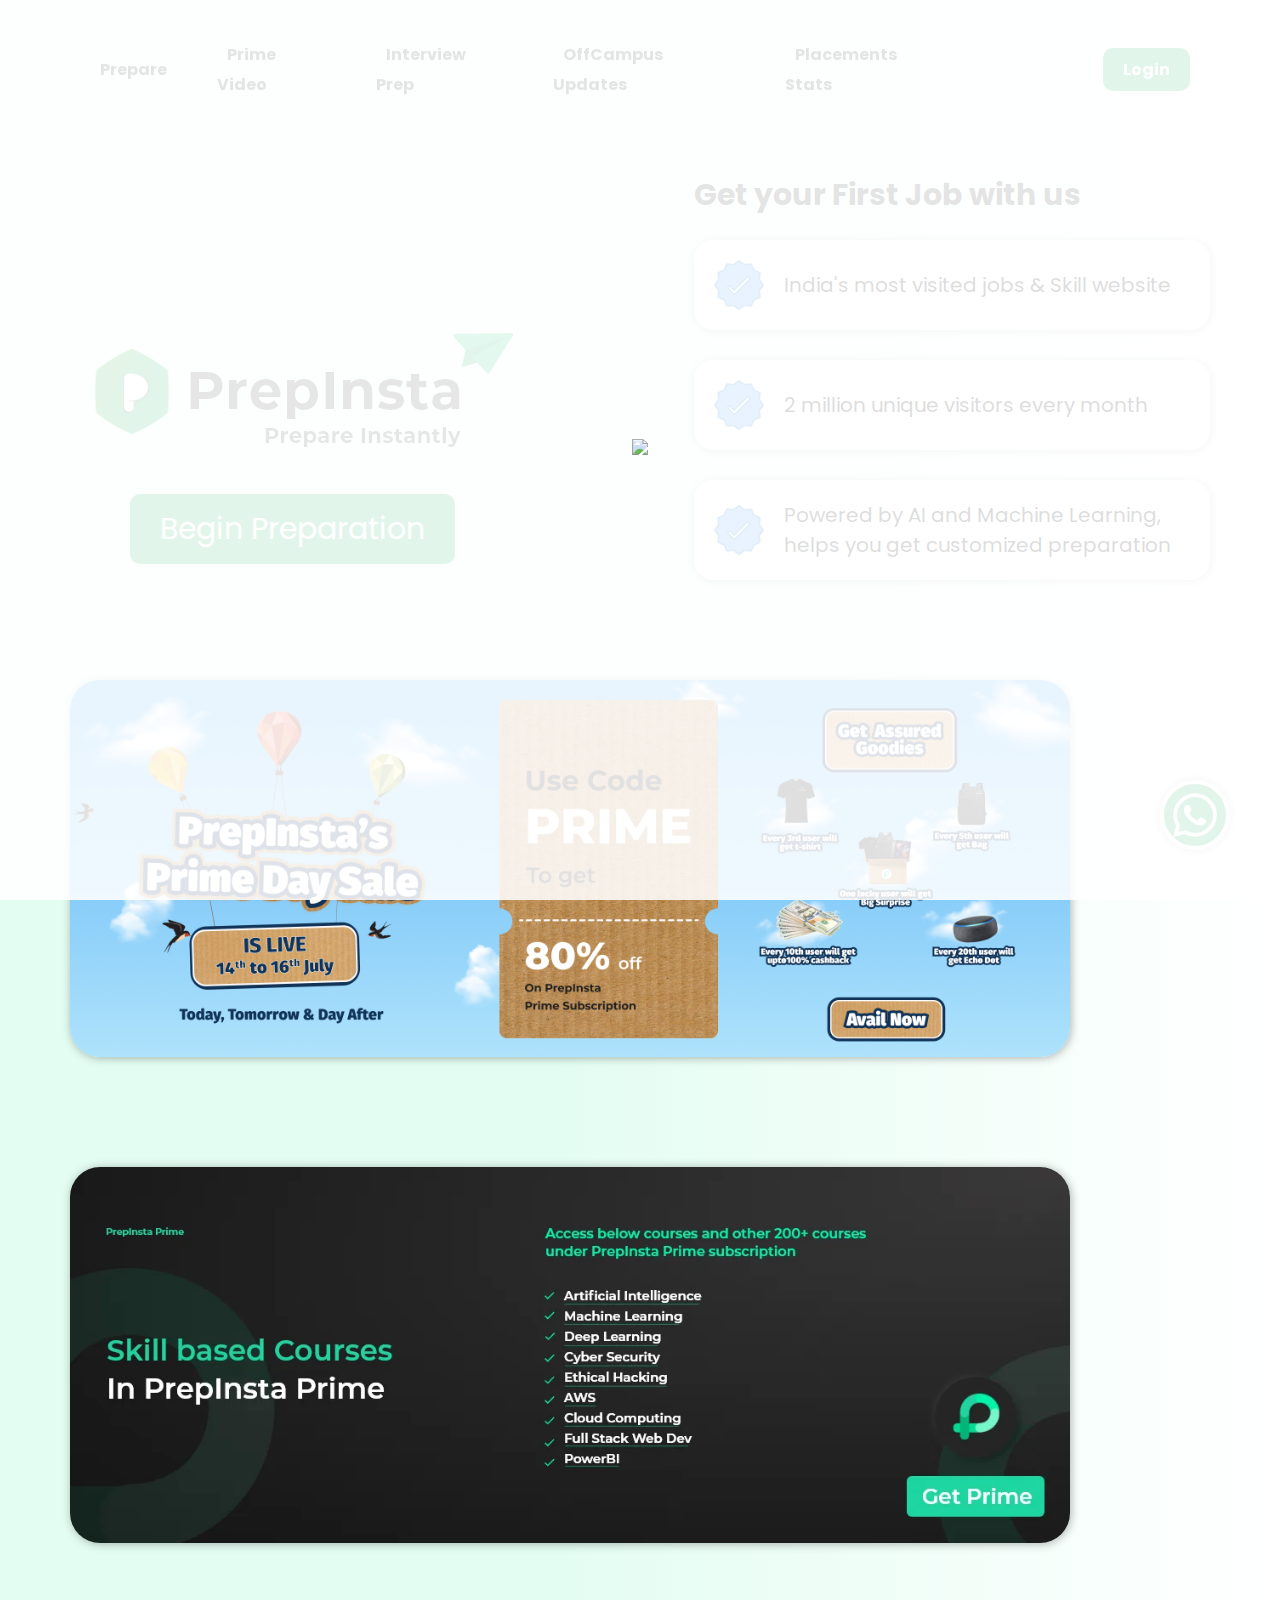
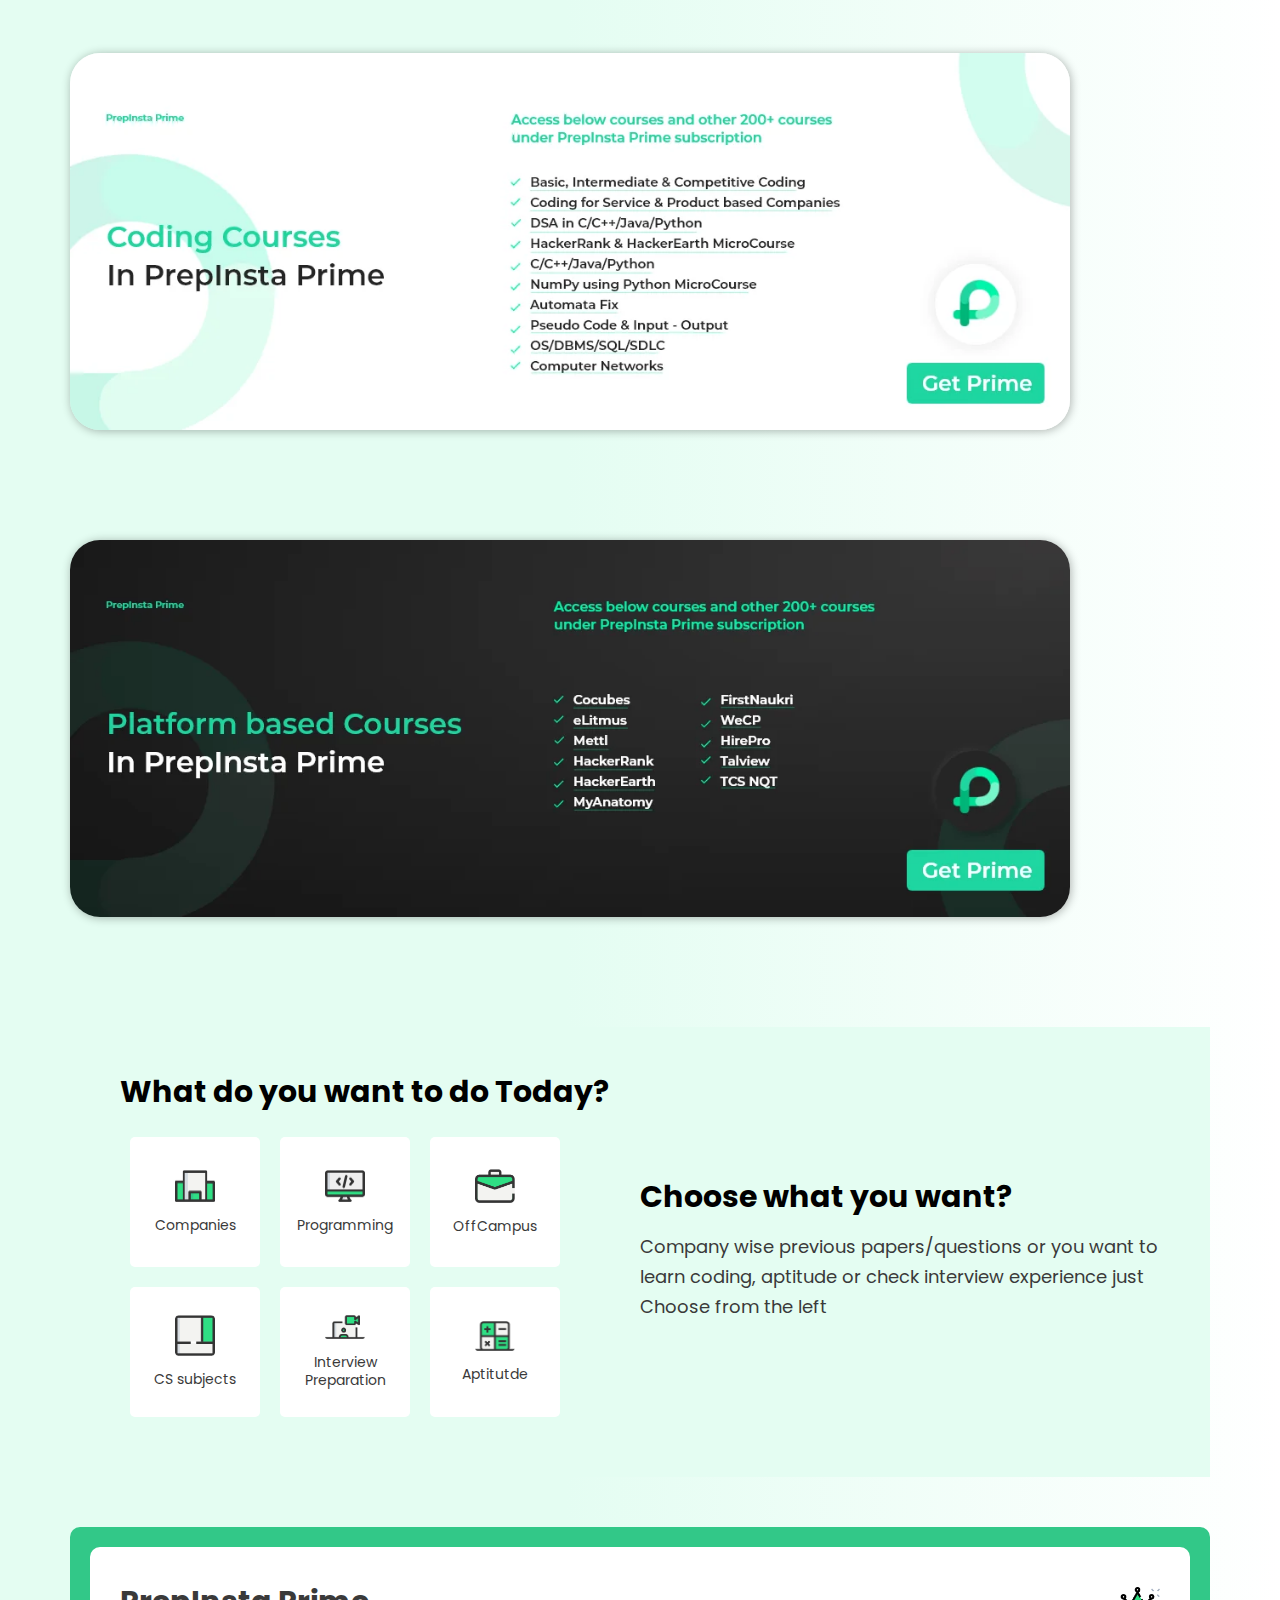
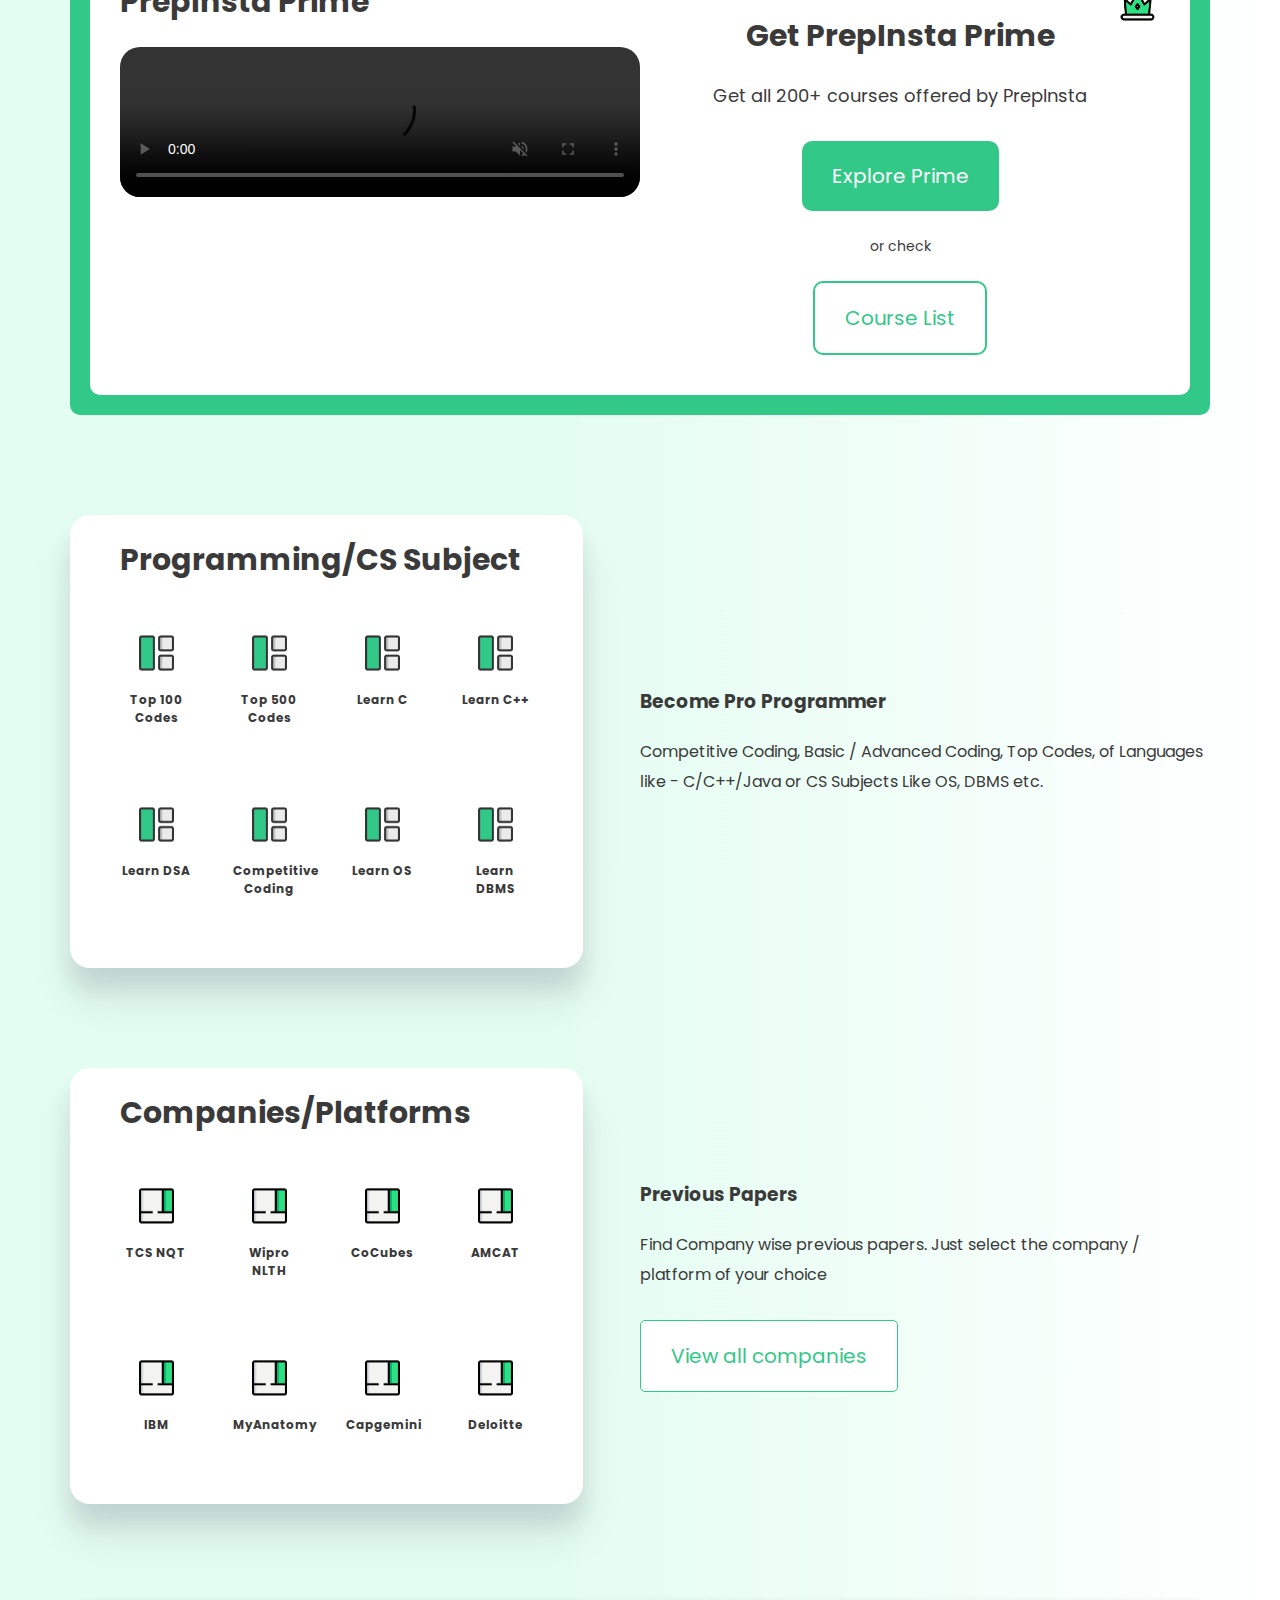
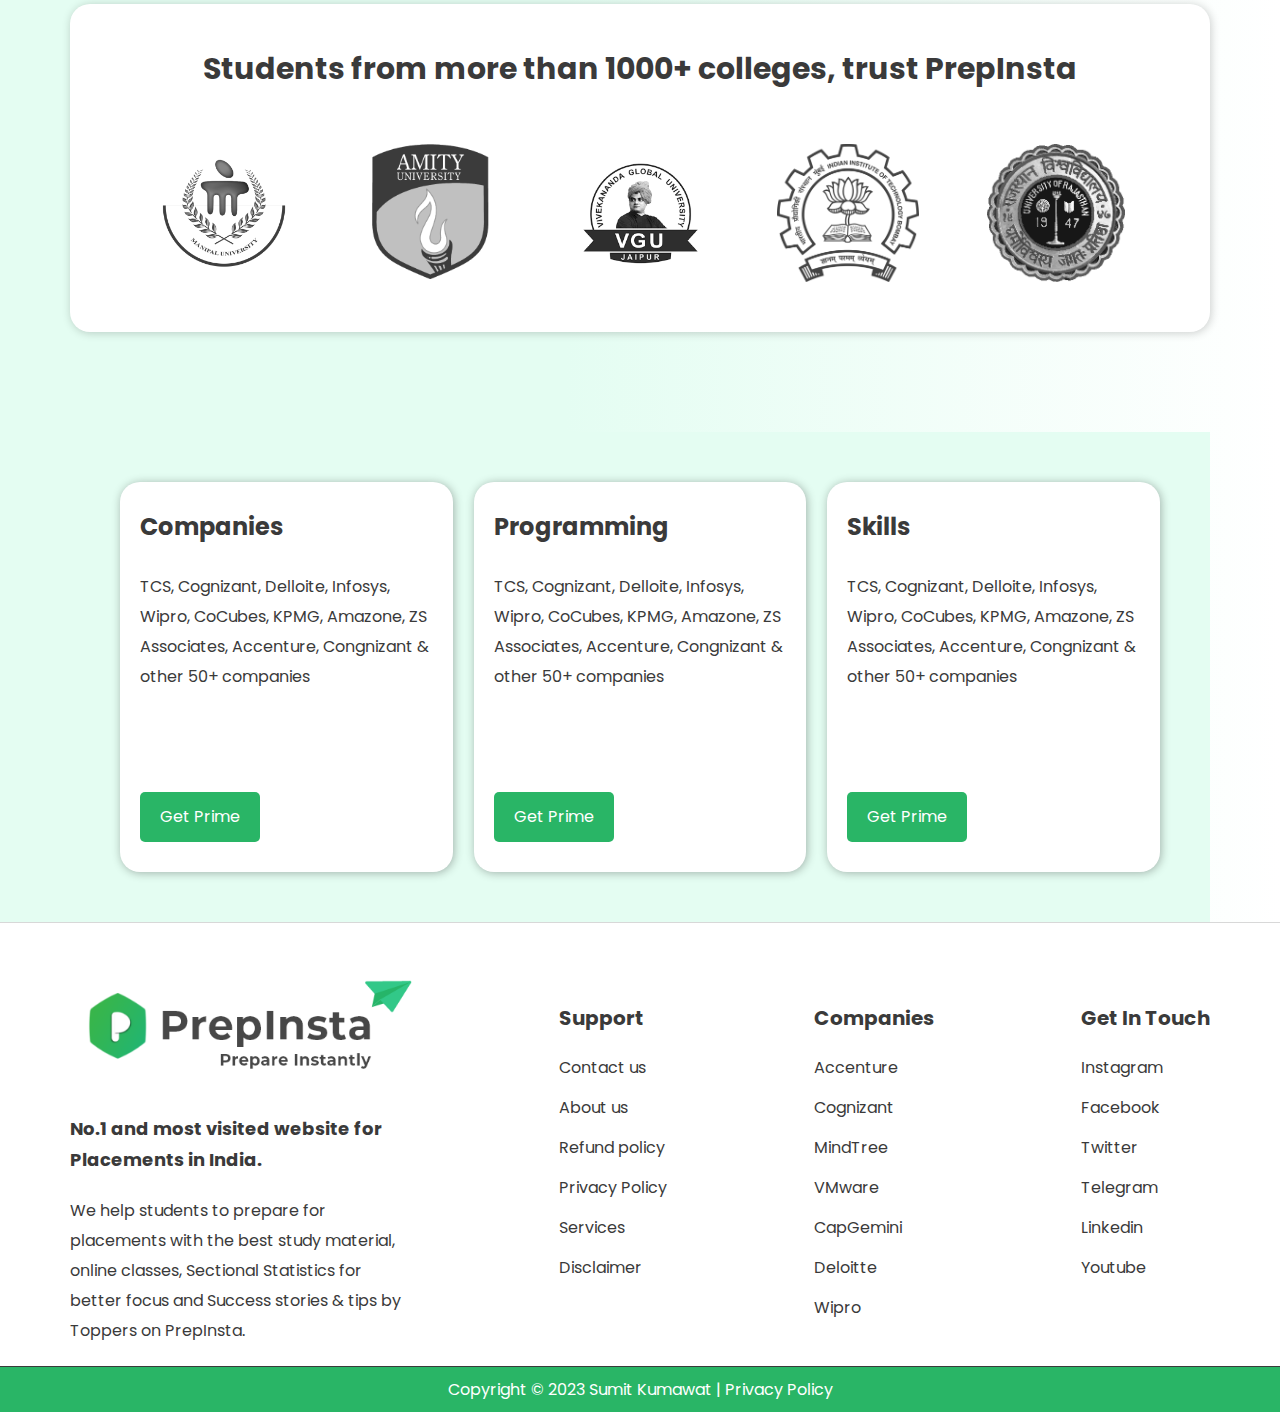
==== index.html @ 87fa97d3 "new" ====
<!DOCTYPE html>
<html>
  <head>
    <meta charset="utf-8" />
    <meta http-equiv="X-UA-Compatible" content="IE=edge" />
    <title>Prepinsta</title>
    <meta name="description" content="" />
    <meta name="viewport" content="width=device-width, initial-scale=1" />
    <link
      rel="stylesheet"
      type="text/css"
      href="https://cdn.jsdelivr.net/npm/slick-carousel@1.8.1/slick/slick.css" />
    <link
      href="https://fonts.googleapis.com/css2?family=Poppins:wght@400;700&display=swap"
      rel="stylesheet" />
    <link
      rel="stylesheet"
      href="https://cdnjs.cloudflare.com/ajax/libs/font-awesome/6.4.0/css/all.min.css" />
    <link rel="icon" type="image/svg" href="images/prepinsta-logo.png" />
    <link rel="stylesheet" href="css/style.css" />
  </head>

  <body class="selection">
    <!-- preloader -->
    <div class="preloader">
      <div class="loading">
        <img src="https://staff.am/img/staff/loading.gif" width="200" />
      </div>
    </div>
    <header>
      <div class="container">
        <nav id="scrolled" class="menu">
          <ul>
            <li>
              <a href="pages/prepare.html">Prepare</a>
            </li>
            <li>
              <a href="pages/prime.html">Prime Video</a>
            </li>
            <li>
              <a href="#">Interview Prep</a>
            </li>
            <li>
              <a href="#">OffCampus Updates</a>
            </li>
            <li>
              <a href="#">Placements Stats</a>
            </li>
            <li>
              <a id="login-btn" href="#">Login</a>
            </li>
          </ul>
        </nav>
      </div>
    </header>
    <main class="container">
      <section class="description">
        <div class="left-panel">
          <img src="images/prepinsta-logo.webp" alt="logo" />
          <div>
            <a class="b-p" href="#">Begin Preparation</a>
          </div>
        </div>
        <div class="right-panel">
          <div class="heading">
            <h2>Get your First Job with us</h2>
          </div>
          <div class="details">
            <ul>
              <li>
                <img src="images/checkbx.webp" alt="checkbx" />
                <p>India's most visited jobs & Skill website</p>
              </li>
              <li>
                <img src="images/checkbx.webp" alt="checkbx" />
                <p>2 million unique visitors every month</p>
              </li>
              <li>
                <img src="images/checkbx.webp" alt="checkbx" />
                <p>
                  Powered by AI and Machine Learning, helps you get customized
                  preparation
                </p>
              </li>
            </ul>
          </div>
        </div>
      </section>
      <section class="slides">
        <ul>
          <li>
            <a href="#">
              <img src="images/Prime-Day-Sale-Banner.webp" alt="banner" />
            </a>
          </li>
          <li>
            <a href="#">
              <img src="images/Banner-1.2.webp" alt="banner" />
            </a>
          </li>
          <li>
            <a href="#">
              <img src="images/Banner-1.3.webp" alt="banner" />
            </a>
          </li>
          <li>
            <a href="#">
              <img src="images/Banner-1.4.webp" alt="banner" />
            </a>
          </li>
        </ul>
      </section>
      <section class="choose-us">
        <div class="left-panel">
          <h3>What do you want to do Today?</h3>
          <ul>
            <li>
              <a href="#">
                <img src="images/choose-1.webp" alt="image" />
                <p>Companies</p>
              </a>
            </li>
            <li>
              <a href="#">
                <img src="images/choose-2.webp" alt="image" />
                <p>Programming</p>
              </a>
            </li>
            <li>
              <a href="#">
                <img src="images/choose-3.webp" alt="image" />
                <p>OffCampus</p>
              </a>
            </li>
            <li>
              <a href="#">
                <img src="images/choose-4.webp" alt="image" />
                <p>CS subjects</p>
              </a>
            </li>
            <li>
              <a href="#">
                <img src="images/choose-5.webp" alt="image" />
                <p>Interview Preparation</p>
              </a>
            </li>
            <li>
              <a href="#">
                <img src="images/choose-6.webp" alt="image" />
                <p>Aptitutde</p>
              </a>
            </li>
          </ul>
        </div>
        <div class="right-panel">
          <h3>Choose what you want?</h3>
          <p>
            Company wise previous papers/questions or you want to learn coding,
            aptitude or check interview experience just Choose from the left
          </p>
        </div>
      </section>
      <section class="prime-bg">
        <div class="prime">
          <div class="left-panel">
            <div class="heading">
              <h2>PrepInsta Prime</h2>
            </div>
            <video autoplay="autoplay" loop="true" muted controls>
              <source src="video/dummy.mp4" type="video/mp4" />
            </video>
          </div>
          <div class="right-panel">
            <div class="crown">
              <img src="images/crown.webp" alt="prime" />
            </div>
            <div class="details">
              <div class="heading">
                <h2>Get PrepInsta Prime</h2>
              </div>
              <p>Get all 200+ courses offered by PrepInsta</p>
              <a class="explore-prime" href="#">Explore Prime</a>
              <i>or check</i>
              <a class="course-list" href="#">Course List</a>
            </div>
          </div>
        </div>
      </section>
      <section class="subjects">
        <div class="left-panel">
          <h2>Programming/CS Subject</h2>
          <ul>
            <li>
              <a href="#">
                <img src="images/home-page-icon.webp" alt="icon" />
                <p>Top 100 Codes</p>
              </a>
            </li>
            <li>
              <a href="#">
                <img src="images/home-page-icon.webp" alt="icon" />
                <p>Top 500 Codes</p>
              </a>
            </li>
            <li>
              <a href="#">
                <img src="images/home-page-icon.webp" alt="icon" />
                <p>Learn C</p>
              </a>
            </li>
            <li>
              <a href="#">
                <img src="images/home-page-icon.webp" alt="icon" />
                <p>Learn C++</p>
              </a>
            </li>
            <li>
              <a href="#">
                <img src="images/home-page-icon.webp" alt="icon" />
                <p>Learn DSA</p>
              </a>
            </li>
            <li>
              <a href="#">
                <img src="images/home-page-icon.webp" alt="icon" />
                <p>Competitive Coding</p>
              </a>
            </li>
            <li>
              <a href="#">
                <img src="images/home-page-icon.webp" alt="icon" />
                <p>Learn OS</p>
              </a>
            </li>
            <li>
              <a href="#">
                <img src="images/home-page-icon.webp" alt="icon" />
                <p>Learn DBMS</p>
              </a>
            </li>
          </ul>
        </div>
        <div class="right-panel">
          <h3>Become Pro Programmer</h3>
          <p>
            Competitive Coding, Basic / Advanced Coding, Top Codes, of Languages
            like - C/C++/Java or CS Subjects Like OS, DBMS etc.
          </p>
        </div>
      </section>
      <section class="subjects">
        <div class="left-panel">
          <h2>Companies/Platforms</h2>
          <ul>
            <li>
              <a href="#">
                <img src="images/home-page-companies-icon.webp" alt="icon" />
                <p>TCS NQT</p>
              </a>
            </li>
            <li>
              <a href="#">
                <img src="images/home-page-companies-icon.webp" alt="icon" />
                <p>Wipro NLTH</p>
              </a>
            </li>
            <li>
              <a href="#">
                <img src="images/home-page-companies-icon.webp" alt="icon" />
                <p>CoCubes</p>
              </a>
            </li>
            <li>
              <a href="#">
                <img src="images/home-page-companies-icon.webp" alt="icon" />
                <p>AMCAT</p>
              </a>
            </li>
            <li>
              <a href="#">
                <img src="images/home-page-companies-icon.webp" alt="icon" />
                <p>IBM</p>
              </a>
            </li>
            <li>
              <a href="#">
                <img src="images/home-page-companies-icon.webp" alt="icon" />
                <p>MyAnatomy</p>
              </a>
            </li>
            <li>
              <a href="#">
                <img src="images/home-page-companies-icon.webp" alt="icon" />
                <p>Capgemini</p>
              </a>
            </li>
            <li>
              <a href="#">
                <img src="images/home-page-companies-icon.webp" alt="icon" />
                <p>Deloitte</p>
              </a>
            </li>
          </ul>
        </div>
        <div class="right-panel">
          <h3>Previous Papers</h3>
          <p>
            Find Company wise previous papers. Just select the company /
            platform of your choice
          </p>
          <a class="companies" href="#">View all companies</a>
        </div>
      </section>
      <section class="colleges-bg">
        <div class="heading">
          <h2>Students from more than 1000+ colleges, trust PrepInsta</h2>
        </div>
        <ul class="colleges">
          <li>
            <img src="images/manipal logo.png" alt="colleges" />
          </li>
          <li>
            <img src="images/AMITY-University.png" alt="colleges" />
          </li>
          <li>
            <img src="images/vgu.png" alt="colleges" />
          </li>
          <li>
            <img src="images/IIT-mumbai.png" alt="colleges" />
          </li>
          <li>
            <img src="images/RU.png" alt="colleges" />
          </li>
        </ul>
      </section>
      <section class="get-prime">
        <ul>
          <li>
            <h3>Companies</h3>
            <p>
              TCS, Cognizant, Delloite, Infosys, Wipro, CoCubes, KPMG, Amazone,
              ZS Associates, Accenture, Congnizant & other 50+ companies
            </p>
            <a href="#">Get Prime</a>
          </li>
          <li>
            <h3>Programming</h3>
            <p>
              TCS, Cognizant, Delloite, Infosys, Wipro, CoCubes, KPMG, Amazone,
              ZS Associates, Accenture, Congnizant & other 50+ companies
            </p>
            <a href="#">Get Prime</a>
          </li>
          <li>
            <h3>Skills</h3>
            <p>
              TCS, Cognizant, Delloite, Infosys, Wipro, CoCubes, KPMG, Amazone,
              ZS Associates, Accenture, Congnizant & other 50+ companies
            </p>
            <a href="#">Get Prime</a>
          </li>
        </ul>
      </section>
    </main>
    <!-- footer start -->
    <footer>
      <div class="container">
        <div class="content">
          <div class="left-panel">
            <img src="images/prepinsta-logo.webp" alt="logo" />
            <span>
              No.1 and most visited website for Placements in India.
            </span>
            <p>
              We help students to prepare for placements with the best study
              material, online classes, Sectional Statistics for better focus
              and Success stories & tips by Toppers on PrepInsta.
            </p>
          </div>
          <div class="quick-links">
            <h3>Support</h3>
            <ul>
              <li>
                <a href="#">Contact us</a>
              </li>
              <li>
                <a href="#">About us</a>
              </li>
              <li>
                <a href="#">Refund policy</a>
              </li>
              <li>
                <a href="#">Privacy Policy</a>
              </li>
              <li>
                <a href="#">Services</a>
              </li>
              <li>
                <a href="#">Disclaimer</a>
              </li>
            </ul>
          </div>
          <div class="quick-links">
            <h3>Companies</h3>
            <ul>
              <li>
                <a href="#">Accenture</a>
              </li>
              <li>
                <a href="#">Cognizant</a>
              </li>
              <li>
                <a href="#">MindTree</a>
              </li>
              <li>
                <a href="#">VMware</a>
              </li>
              <li>
                <a href="#">CapGemini</a>
              </li>
              <li>
                <a href="#">Deloitte</a>
              </li>
              <li>
                <a href="#">Wipro</a>
              </li>
            </ul>
          </div>
          <div class="quick-links">
            <h3>Get In Touch</h3>
            <ul>
              <li>
                <a href="#">Instagram</a>
              </li>
              <li>
                <a href="#">Facebook</a>
              </li>
              <li>
                <a href="#">Twitter</a>
              </li>
              <li>
                <a href="#">Telegram</a>
              </li>
              <li>
                <a href="#">Linkedin</a>
              </li>
              <li>
                <a href="#">Youtube</a>
              </li>
            </ul>
          </div>
        </div>
      </div>
    </footer>
    <div class="copyright">
      <p>Copyright © 2023 Sumit Kumawat | <a href="#">Privacy Policy</a></p>
    </div>
    <!-- footer end -->
    <!-- Pop-up Start -->

    <main class="container">
      <section class="login-popup-wrap">
        <div class="login-popup">
          <div class="left-panel">
            <h2>Log in</h2>
            <p>
              Lorem ipsum dolor sit amet consectetur adipisicing elit. Soluta
              recusandae illum ex minima nihil tempora aperiam eveniet
              asperiores
            </p>
            <img src="images/login.png" alt="login" />
          </div>
          <div class="right-panel">
            <input type="name" placeholder="User Name" />
            <i>Or</i>
            <input type="email" placeholder="Email" />
            <input type="password" placeholder="Password" />
            <a class="login-popup-btn" href="#">Login</a>
            <p>Don't have any account ?</p>
            <a id="login-popup-register" href="#">Create New Account</a>
          </div>
        </div>
      </section>
      <section class="create-account-wrap">
        <div class="create-popup">
          <div class="left-panel">
            <h2>Create New Account</h2>
            <p>
              Lorem ipsum dolor sit amet consectetur adipisicing elit. Soluta
              recusandae illum ex minima nihil tempora aperiam eveniet
              asperiores
            </p>
            <img src="images/create.png" alt="login" />
          </div>
          <div class="right-panel">
            <input type="name" placeholder="Full Name" />
            <input type="email" placeholder="Email" />
            <input type="password" placeholder="Create Password" />
            <a class="create-popup-btn" href="#">Create Account</a>
            <p>Already have an Account?</p>
            <a class="create-btn" href="#">Login</a>
          </div>
        </div>
      </section>
      <div class="overlay"></div>
      <!-- Pop-up End -->
      <!-- Whatsapp contact -->
      <section>
        <a
          id="contact"
          href="
        whatsapp:contact=9587697193">
          <!-- <div class="message">Message Us On Whatsapp</div> -->
          <i class="fa-brands fa-whatsapp"></i>
        </a>
      </section>
      <!-- whatsapp end -->
    </main>

    <script
      type="text/javascript"
      src="https://code.jquery.com/jquery-1.11.0.min.js"></script>
    <script src="https://code.jquery.com/jquery-3.6.4.min.js"></script>
    <script src="js/custom.js"></script>
    <script
      type="text/javascript"
      src="https://cdn.jsdelivr.net/npm/slick-carousel@1.8.1/slick/slick.min.js"></script>
  </body>
</html>
---- css/style.css ----
body {
  /* background: #fff; */
  background: linear-gradient(270deg, #fff 0%, #e4fdf2 55.84%);
  font-family: "Poppins", sans-serif;
  font-size: 16px;
  line-height: 30px;
}
::selection {
  color: #fff;
  background: #29b566;
}
body::-webkit-scrollbar {
  width: 10px;
}
body::-webkit-scrollbar-track {
  box-shadow: inset 0 0 6px rgba(0, 0, 0, 0.2);
}
body::-webkit-scrollbar-thumb {
  background-color: #29b566;
  border-radius: 30px;
}
* {
  margin: 0;
  padding: 0;
  box-sizing: border-box;
}
a {
  text-decoration: none;
}
li {
  list-style: none;
}

.container {
  width: 1140px;
  margin: auto;
}
.header-container {
  margin: auto;
  width: 1240px;
}
/* preloader */
.preloader {
  position: fixed;
  top: 0;
  left: 0;
  width: 100%;
  height: 100%;
  z-index: 9999;
  background: #fff;
}
.preloader .loading {
  position: absolute;
  left: 50%;
  top: 50%;
  transform: translate(-50%, -50%);
  /* font: 14px arial; */
}
header {
  width: 100%;
  position: fixed;
  top: 10px;
  z-index: 5;
}
.menu .scrolled {
  background: #fff !important ;
  box-shadow: 0 0 10px rgba(0, 0, 0, 0.2);
  transition: background-color 200ms linear;
  border-radius: 50px;
}
.menu ul {
  display: flex;
  justify-content: center;
  align-items: center;
  /* position: fixed; */
  /* z-index: 9; */
}
.menu li {
  margin: 30px 20px;
}
.menu li:hover a {
  background: #ececec;
  color: #000;
}
.menu li a {
  color: #3a3a3a;
  font-size: 16px;
  font-weight: 700;
  padding: 5px 10px;
}
#login-btn {
  margin-left: 110px;
  color: #fff;
  background: #29b566;
  padding: 10px 20px;
  border-radius: 10px;
  -webkit-animation: glowing 1500ms infinite;
  animation: glowing 1500ms infinite;
}
@keyframes glowing {
  0% {
    background-color: #29b566;
    box-shadow: 0 0 1px #29b566;
  }
  50% {
    background-color: #32c888;
    box-shadow: 0 0 10px #32c888;
  }
  100% {
    background-color: #29b566;
    box-shadow: 0 0 1px #29b566;
  }
}
.description {
  display: flex;
  /* margin-top: 80px; */
  margin-top: 180px;
}
.description .left-panel {
  display: flex;
  flex-direction: column;
  align-items: center;
  width: 45%;
  margin: 130px 180px 0 0;
}
.description .left-panel img {
  width: 444px;
}
.description .left-panel .b-p {
  background: #29b566;
  color: #fff;
  padding: 20px 30px;
  border-radius: 10px;
  margin-top: 40px;
  display: inline-block;
  font-size: 30px;
  transition: 0.4s;
}
.description .left-panel .b-p:hover {
  box-shadow: 1px 1px 10px rgba(0, 0, 0, 0.3);
  transform: scale(1.1);
}
.heading h2 {
  font-size: 30px;
  color: #3a3a3a;
}
.description .right-panel {
  width: 55%;
  /* margin-left: 80px; */
}
.description .right-panel ul {
  margin-top: 30px;
}
.description .right-panel .details li p {
  font-size: 20px;
  margin-left: 20px;
}
.description .right-panel .details li {
  background: #fff;
  display: flex;
  align-items: center;
  box-shadow: 1px 1px 10px rgba(0, 0, 0, 0.3);
  padding: 20px;
  border-radius: 20px;
  margin-top: 30px;
}
.description .right-panel .details li img {
  width: 50px;
}
.slides li {
  margin: 100px 0;
  /* box-shadow: 1px 1px 10px rgba(0, 0, 0, 0.3); */
  border-radius: 30px;
}
.slides img {
  border-radius: 30px;
  box-shadow: 1px 1px 10px rgba(0, 0, 0, 0.3);
  width: 1000px;
  margin: auto;
  /* margin: 0 20px; */
}
.slides .slick-dots {
  display: -webkit-box;
  display: -ms-flexbox;
  display: flex;
  -webkit-box-pack: center;
  -ms-flex-pack: center;
  justify-content: center;
  -webkit-box-align: center;
  -ms-flex-align: center;
  align-items: center;
  list-style-type: none;
  position: absolute;
  bottom: 40px;
  left: 46%;
  z-index: 1;
}
.slides .slick-dots li {
  margin: 30px 5px 0;
  z-index: 9;
  border: none;
  -webkit-box-shadow: none;
  box-shadow: none;
}
.slides .slick-dots button {
  display: block;
  width: 16px;
  height: 16px;
  padding: 0;
  border: none;
  border-radius: 100%;
  /* border: 1px solid #001521; */
  /* text-indent: -9999px; */
  background: #3a3a3a;
  font-size: 0;
  cursor: pointer;
}
.slides .slick-dots li.slick-active button {
  background-color: #29b566;
}
.choose-us {
  background: #e4fdf2;
  padding: 50px;
  display: flex;
  align-items: center;
  justify-content: space-between;
  margin-top: 50px;
}
.choose-us .left-panel {
  width: 50%;
}
.choose-us h3 {
  font-size: 30px;
}
.choose-us .left-panel ul {
  display: flex;
  flex-wrap: wrap;
  margin-top: 20px;
}
.choose-us .left-panel li {
  display: flex;
  flex-direction: column;
  justify-content: center;
  align-items: center;
  background: #fff;
  border-radius: 5px;
  width: 130px;
  height: 130px;
  text-align: center;
  padding: 20px;
  margin: 10px;
}
.choose-us .left-panel li a {
  font-size: 14px;
  line-height: 18px;
  color: #3a3a3a;
}
.choose-us .left-panel li img {
  width: 40px;
  margin-bottom: 10px;
}
.choose-us .right-panel {
  width: 50%;
}
.choose-us .right-panel p {
  font-size: 18px;
  color: #3a3a3a;
  margin-top: 20px;
}
.choose-us .left-panel li:hover {
  border: 1px solid #3a3a3a;
}
.prime-bg {
  background: #32c888;
  padding: 20px;
  border-radius: 10px;
  margin-top: 50px;
}
.prime {
  border-radius: 10px;
  background: #fff;
  padding: 40px 30px;
  display: flex;
  justify-content: space-between;
  /* align-items: center; */
  /* border-radius: 20px; */
}
.prime .left-panel {
  width: 50%;
}
.prime .left-panel video {
  width: 100%;
  display: block;
  border-radius: 20px;
  margin-top: 30px;
}
.prime .left-panel video source {
  border-radius: 20px;
}
.prime .right-panel {
  width: 50%;
}
.prime .right-panel img {
  width: 40px;
  display: block;
}
.prime .right-panel .details {
  display: flex;
  justify-content: center;
  align-items: center;
  flex-direction: column;
}
.crown {
  display: flex;
  align-items: baseline;
  justify-content: flex-end;
}
.prime .right-panel .details p {
  font-size: 18px;
  color: #3a3a3a;
  margin-top: 30px;
}
.prime .right-panel .details .explore-prime {
  background: #32c888;
  color: #fff;
  font-size: 20px;
  padding: 20px 30px;
  border-radius: 10px;
  display: inline-block;
  margin: 30px 0 20px;
  transition: 0.4s;
}
.prime .right-panel .details .explore-prime:hover {
  box-shadow: 1px 1px 10px rgba(0, 0, 0, 0.2);
  transform: scale(1.04);
}
.prime .right-panel .details .course-list {
  /* background: #32c888; */
  border: 2px solid #32c888;
  color: #32c888;
  font-size: 20px;
  padding: 20px 30px;
  border-radius: 10px;
  display: inline-block;
  margin-top: 20px;
  transition: 0.4s;
}
.prime .right-panel .details .course-list:hover {
  box-shadow: 1px 1px 10px rgba(0, 0, 0, 0.2);
  transform: scale(1.04);
}
.prime .right-panel .details i {
  font-size: 14px;
  color: #3a3a3a;
  font-style: normal;
}
.subjects {
  display: flex;
  align-items: center;
  justify-content: space-between;
  margin-top: 100px;
}
.subjects .left-panel {
  width: 45%;
  background: #fff;
  padding: 30px;
  /* box-shadow: 1px 1px 10px rgba(0, 0, 0, 0.3); */
  box-shadow: 0px 20px 20px rgba(50, 50, 71, 0.1),
    0px 32px 40px rgba(50, 50, 71, 0.1);
  border-radius: 20px;
}
.subjects .left-panel h2 {
  font-size: 30px;
  margin-left: 20px;
  margin-bottom: 20px;
  color: #3a3a3a;
}
.subjects .left-panel ul {
  display: flex;
  flex-wrap: wrap;
}
.subjects .left-panel li {
  text-align: center;
  margin: 40px 20px;
  width: 16.1%;
}
.subjects .left-panel li p {
  font-size: 12px;
  line-height: normal;
  font-weight: 700;
  color: #3a3a3a;
  padding-top: 10px;
}
.subjects .left-panel li img {
  width: 35px;
  /* display: inline-block; */
  text-align: center;
}
.subjects .right-panel {
  width: 50%;
}
.subjects .right-panel h3 {
  color: #3a3a3a;
}
.subjects .right-panel p {
  color: #3a3a3a;
  margin-top: 20px;
}
.companies {
  background: #fff;
  border: 1px solid #32c888;
  color: #32c888;
  font-size: 20px;
  padding: 20px 30px;
  border-radius: 5px;
  display: inline-block;
  margin-top: 30px;
  transition: 0.4s;
}
.companies:hover {
  transform: scale(1.1);
  box-shadow: 1px 1px 10px rgba(0, 0, 0, 0.2);
}

.colleges-bg {
  margin-top: 100px;
  /* height: 300px; */
  background: #fff;
  /* border: 5px solid #fff; */
  padding: 50px;
  color: #3a3a3a;
  text-align: center;
  border-radius: 20px;
  box-shadow: 1px 1px 10px rgba(0, 0, 0, 0.2);
}
.colleges {
  display: flex;
  justify-content: space-between;
  align-items: center;
  margin-top: 60px;
}
.colleges li {
  width: 20%;
}
.colleges li img {
  width: 100%;
  aspect-ratio: 3/2;
  object-fit: contain;
  filter: grayscale();
  transition: 0.4s;
  display: block;
}
.colleges li img:hover {
  filter: none;
}
.get-prime {
  /* background: #29b566; */
  background: #e4fdf2;
  padding: 50px;
  margin-top: 100px;
  /* border-radius: 20px; */
}
.get-prime ul {
  display: flex;
  align-items: center;
  justify-content: space-between;
  /* margin-top: 100px; */
}
.get-prime li {
  background: #fff;
  box-shadow: 1px 1px 10px rgba(0, 0, 0, 0.3);
  width: 32%;
  padding: 30px 20px;
  border-radius: 20px;
}
.get-prime li h3 {
  font-size: 24px;
  color: #3a3a3a;
  margin-bottom: 30px;
}
.get-prime li p {
  font-size: 16px;
  color: #3a3a3a;
  margin-bottom: 100px;
}
.get-prime li a {
  color: #fff;
  background: #29b566;
  padding: 10px 20px;
  border-radius: 5px;
  display: inline-block;
}
footer {
  /* background: #e4fdf2; */
  background: #fff;
  /* background: linear-gradient(100deg, #fff 0%, #e4fdf2 55.84%); */
  border-top: 1px solid rgba(58, 58, 58, 0.2);
  border-bottom: 1px solid rgb(58, 58, 58);
  padding: 20px 0;
}
footer .content {
  display: flex;
  justify-content: space-between;
}
footer .content h3 {
  color: #3a3a3a;
  font-size: 20px;
}
footer .left-panel {
  width: 30%;
}

footer .left-panel p {
  font-size: 16px;
  color: #3a3a3a;
  margin-top: 20px;
}
footer .left-panel span {
  font-size: 18px;
  font-weight: 700;
  color: #3a3a3a;
}
footer .left-panel img {
  margin: 20px 0 40px;
  width: 100%;
  display: block;
}

footer .content .quick-links {
  margin-top: 60px;
}
footer .content .quick-links li a {
  color: #3a3a3a;
  transition: 0.3s;
}
footer .content .quick-links li a:hover {
  color: #29b566;
}
footer .content ul {
  margin-top: 20px;
}
footer .content li {
  margin-top: 10px;
}
.copyright {
  background: #29b566;
  padding: 10px;
  font-size: 16px;
  line-height: normal;
  color: #fff;
  text-align: center;
}
.copyright a {
  font-size: 16px;
  color: #fff;
  line-height: normal;
}
/* login popup */
.login-popup-wrap,
.create-account-wrap {
  display: none;
}
.login-popup,
.create-popup {
  background: linear-gradient(270deg, #fff 0%, #e4fdf2 55.84%);
  display: flex;
  justify-content: space-between;
  width: 800px;
  height: 500px;
  position: fixed;
  top: 50%;
  left: 50%;
  transform: translate(-50%, -50%);
  border-radius: 20px;
  overflow: hidden;
  padding: 50px;
  z-index: 9;
}
.login-popup .left-panel,
.create-popup .left-panel {
  width: 50%;
}
.login-popup .left-panel h2,
.create-popup .left-panel h2 {
  font-size: 30px;
  color: #29b566;
}
.login-popup .left-panel p,
.create-popup .left-panel p {
  font-size: 18px;
  color: #3a3a3a;
  margin: 20px 0;
}
.login-popup .left-panel img {
  width: 260px;
}
.create-popup .left-panel img {
  width: 380px;
}
.login-popup .right-panel,
.create-popup .right-panel {
  background: linear-gradient(70deg, #fff 0%, #e4fdf2 55.84%);
  box-shadow: 1px 1px 10px rgba(0, 0, 0, 0.3);
  /* box-shadow: 4px 4px 6px rgba(0, 0, 0, 0.1); */
  height: 400px;
  width: 300px;
  border-radius: 10px;
  padding: 40px;
}
.login-popup .right-panel input,
.create-popup .right-panel input {
  box-shadow: 0px 0px 10px rgba(0, 0, 0, 0.1);
  width: 100%;
  /* height: ; */
  padding: 8px 10px;
  margin: 10px 0;
  border-radius: 5px;
  outline: none;
  border: 1px solid #e4fdf2;
  font-size: 14px;
  color: #3a3a3a;
}
.login-popup .right-panel i {
  color: #3a3a3a;
  font-size: 14px;
  margin-left: 43%;
  font-style: normal;
}
.login-popup .right-panel p,
.create-popup .right-panel p {
  font-size: 12px;
  text-align: center;
  margin-top: 30px;
  line-height: normal;
}
.login-popup-btn,
.create-popup-btn {
  background: #29b566;
  width: 100%;
  display: block;
  text-align: center;
  color: #fff;
  font-size: 18px;
  padding: 5px 10px;
  margin-top: 30px;
  border-radius: 5px;
}
#login-popup-register,
.create-btn {
  color: #29b566;
  font-size: 14px;
  text-align: center;
  display: block;
  line-height: normal;
}
.overlay {
  width: 100%;
  height: 100%;
  position: fixed;
  top: 0;
  left: 0;
  background: #3a3a3a;
  z-index: 8;
  display: none;
}
#contact {
  background: #29b566;
  width: 70px;
  height: 70px;
  position: fixed;
  right: 50px;
  bottom: 50px;
  border-radius: 50%;
  box-shadow: 0 0 10px rgba(0, 0, 0, 0.3);
  overflow: hidden;
  transition: 0.4s;
  padding: 6px 9px;
  font-weight: 400;
  font-size: 50px;
  color: #fff;
  border: 4px solid #fff;
  z-index: 4;
}
#contact title {
  background: #29b566;
  color: #3a3a3a;
  font-size: 16px;
}
.message {
  display: none;
  width: 27%;
  background: #fff;
  padding: 10px;
  height: 60px;
  font-size: 23px;
  line-height: normal;
  box-shadow: 0 0 10px rgba(0, 0, 0, 0.3);
  font-weight: 700;
  color: #29b566;
  position: fixed;
  right: 100px;
  bottom: 54px;
  z-index: 1;
  text-align: center;
  border-radius: 46px 0 0 46px;
}
#contact:hover .message {
  display: block;
}
@supports (-webkit-backdrop-filter: none) or (backdrop-filter: none) {
  .overlay {
    -webkit-backdrop-filter: blur(10px);
    backdrop-filter: blur(10px);
    background-color: rgba(0, 0, 0, 0.5);
  }
}
/* popup end */
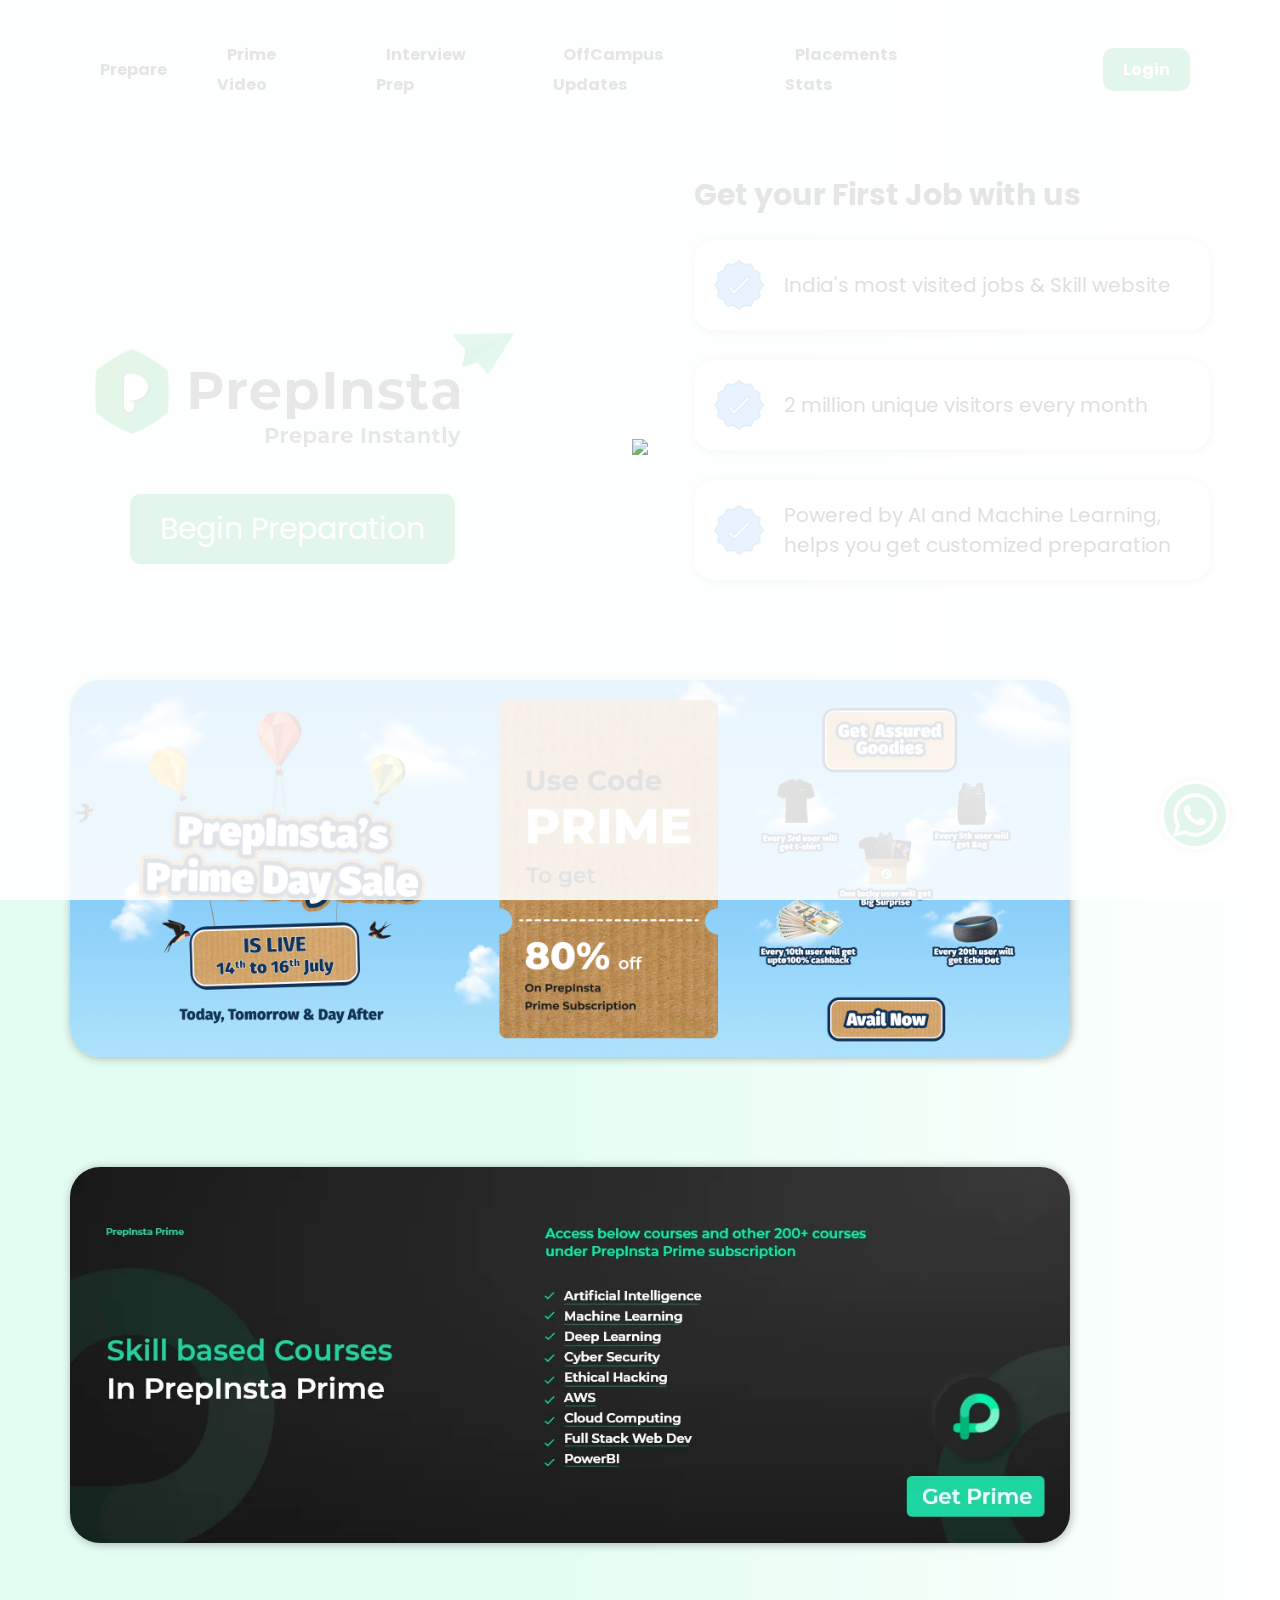
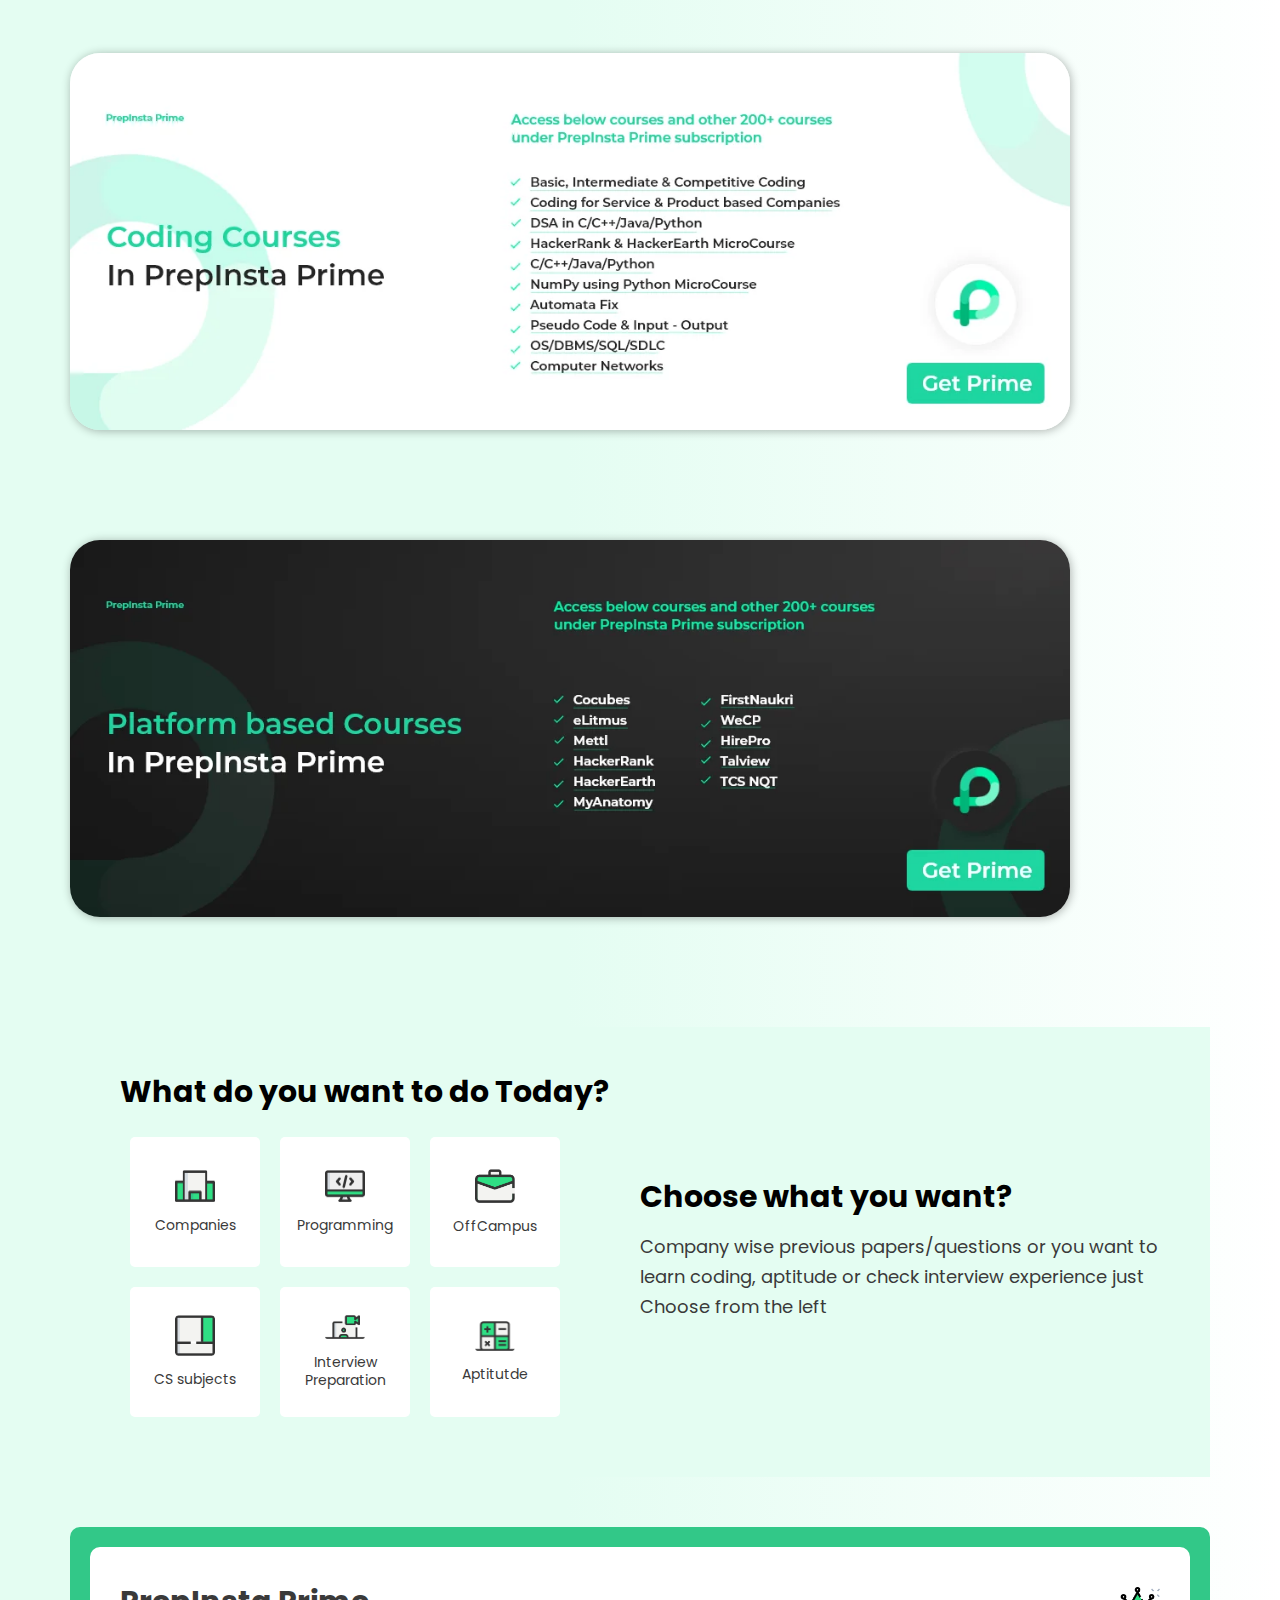
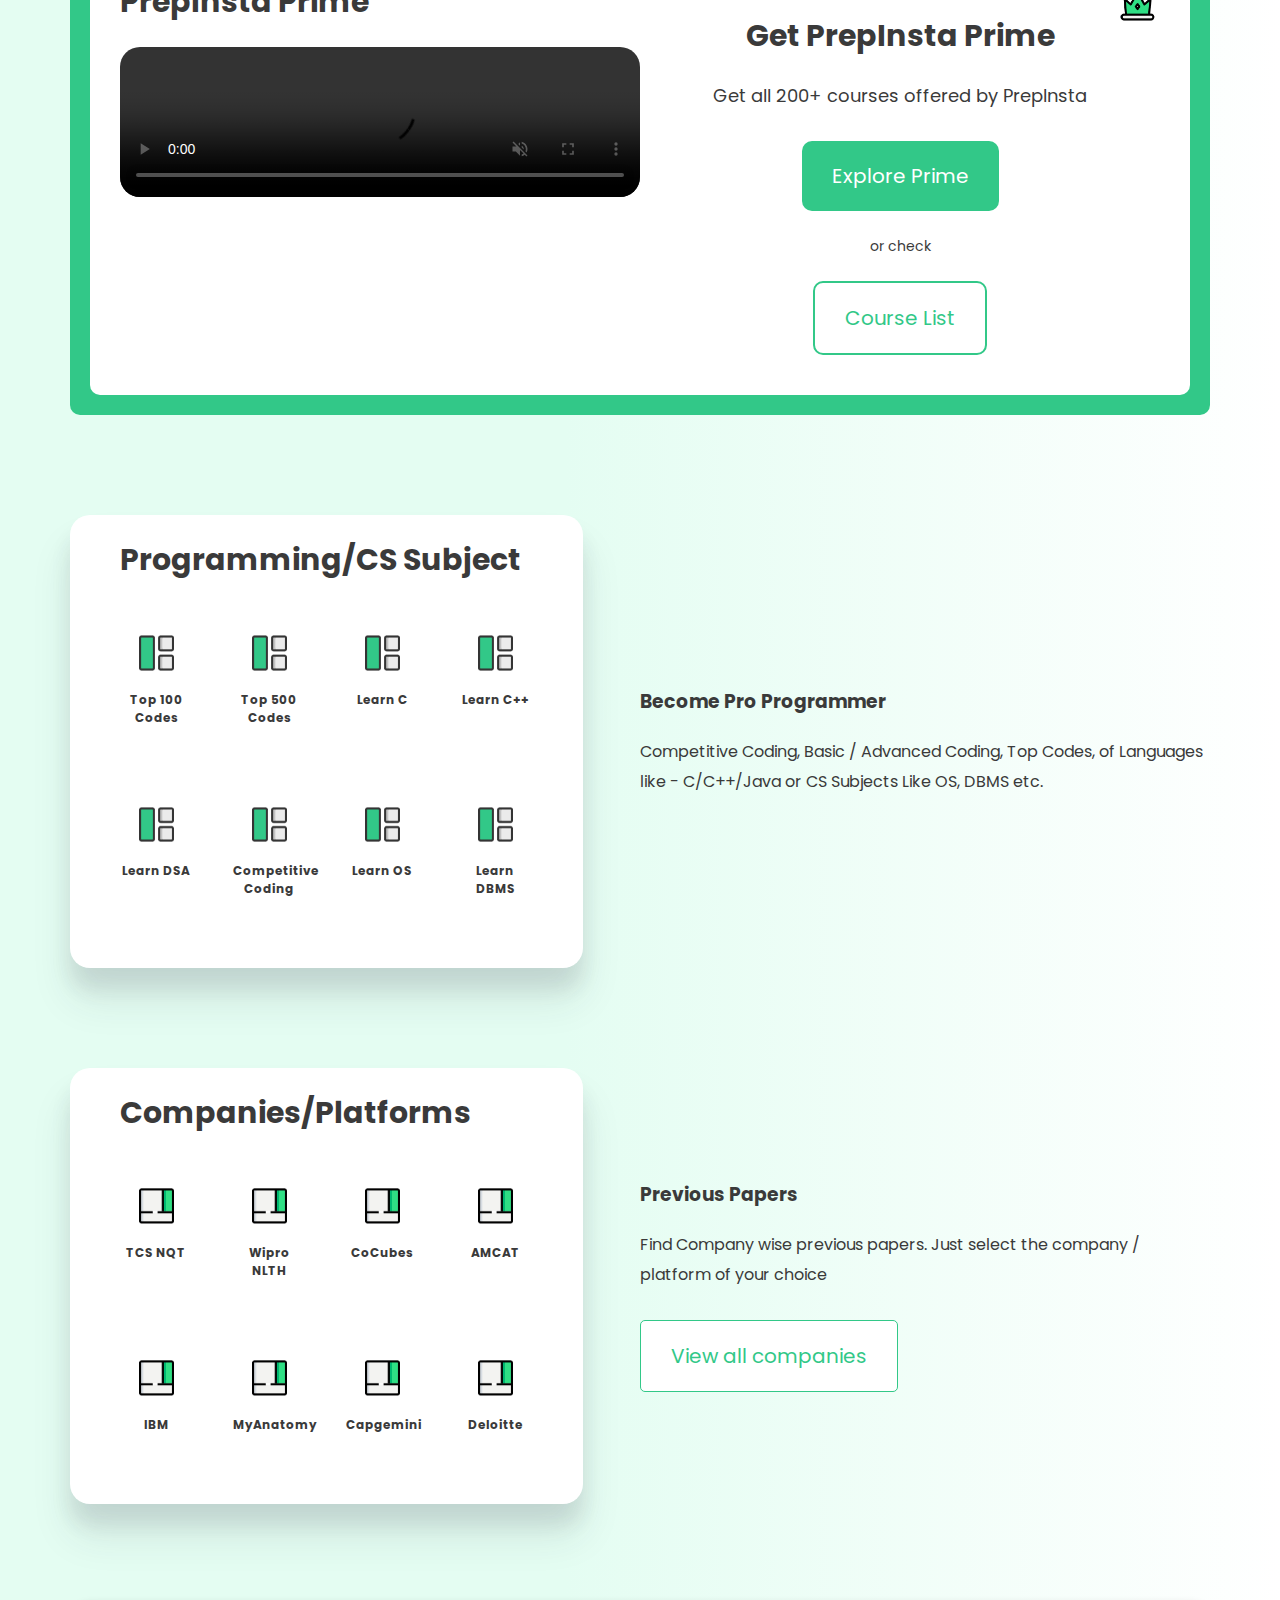
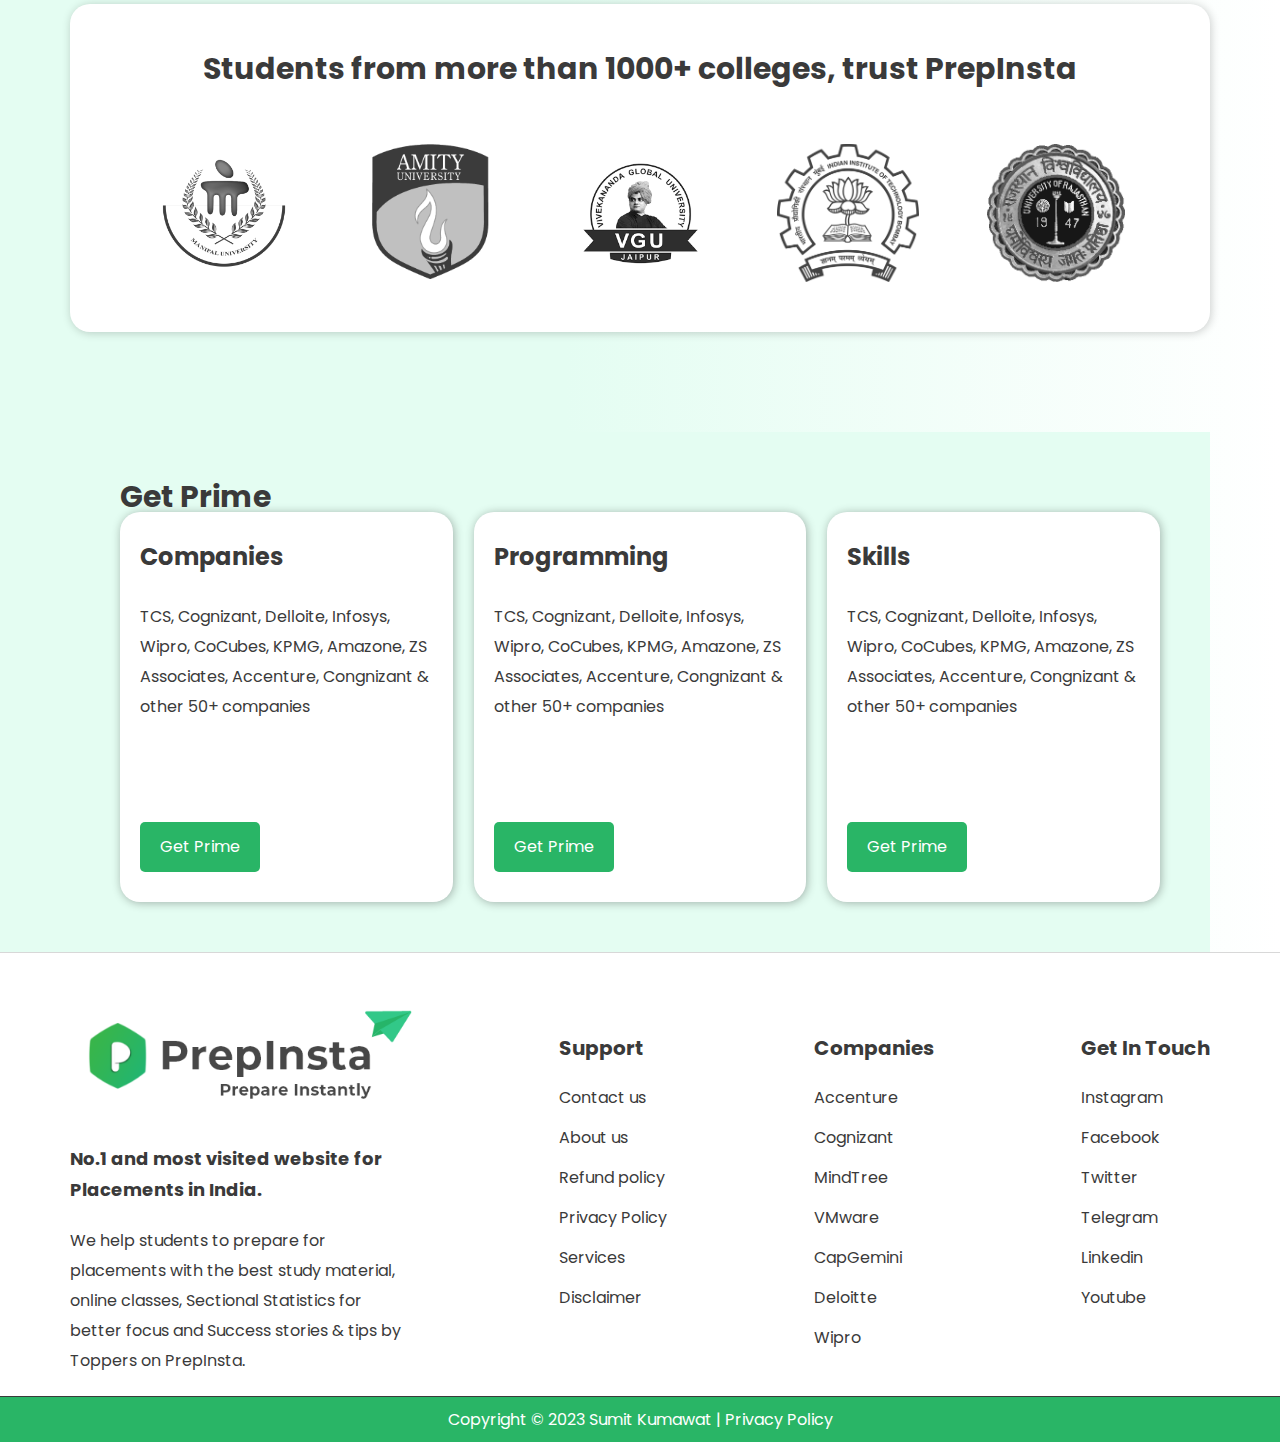
==== commit 10afa71e: "this is new commit after reseting" ====
--- a/index.html
+++ b/index.html
@@ -334,6 +334,9 @@
         </ul>
       </section>
       <section class="get-prime">
+        <div class="heading">
+<h2>Get Prime</h2>
+        </div>
         <ul>
           <li>
             <h3>Companies</h3>
--- a/css/style.css
+++ b/css/style.css
@@ -715,3 +715,201 @@
   }
 }
 /* popup end */
+
+/* Mobile Responsive */
+
+@media screen and (max-width: 767px) {
+  .container {
+    width: 100%;
+    padding: 0 15px;
+  }
+  .menu {
+    display: none;
+  }
+  .description {
+    margin-top: 60px;
+    flex-direction: column;
+  }
+  .description .left-panel {
+    width: 100%;
+    margin: 50px 0 0 0;
+  }
+  .description .left-panel img {
+    width: 300px;
+  }
+  .description .left-panel .b-p {
+    padding: 10px 20px;
+    margin-top: 20px;
+    font-size: 20px;
+  }
+  .description .right-panel {
+    width: 100%;
+    margin-top: 40px;
+  }
+  .heading h2 {
+    font-size: 24px;
+    text-align: center;
+  }
+  .description .right-panel .details li {
+    padding: 15px;
+    margin-top: 15px;
+  }
+  .description .right-panel .details li p {
+    font-size: 16px;
+  }
+  .description .right-panel .details li img {
+    width: 40px;
+  }
+  .choose-us {
+    padding: 30px;
+    margin-top: 30px;
+    flex-direction: column;
+  }
+  .choose-us .left-panel {
+    width: 100%;
+  }
+  .choose-us h3 {
+    font-size: 24px;
+    text-align: center;
+  }
+  .choose-us .left-panel li {
+    width: 122px;
+    height: 122px;
+    margin: 10px;
+  }
+  .choose-us .right-panel {
+    width: 100%;
+    margin-top: 30px;
+  }
+  .choose-us .right-panel p {
+    font-size: 16px;
+    text-align: center;
+    margin-top: 10px;
+  }
+  .prime-bg {
+    margin-top: 30px;
+  }
+  .prime {
+    border-radius: 10px;
+    background: #fff;
+    padding: 40px 30px;
+    display: flex;
+    justify-content: unset;
+    flex-direction: column;
+    align-items: center;
+  }
+  .prime .left-panel {
+    width: 100%;
+  }
+  .prime .right-panel {
+    width: 100%;
+  }
+  .crown {
+    display: none;
+  }
+  .prime .right-panel .details {
+    margin-top: 30px;
+  }
+  .prime .right-panel .details p {
+    font-size: 16px;
+    margin-top: 10px;
+    text-align: center;
+  }
+  .prime .right-panel .details .explore-prime,
+  .prime .right-panel .details .course-list {
+    font-size: 16px;
+    padding: 10px 20px;
+    margin: 10px 0;
+  }
+  .subjects {
+    justify-content: unset;
+    flex-direction: column;
+    margin-top: 40px;
+  }
+  .subjects .left-panel {
+    width: 100%;
+    padding: 20px;
+    border-radius: 20px;
+  }
+  .subjects .left-panel h2 {
+    font-size: 24px;
+    margin-left: 20px;
+    margin-bottom: 20px;
+    color: #3a3a3a;
+  }
+  .subjects .left-panel li {
+    margin: 20px 10px;
+    width: 26.2%;
+  }
+  .subjects .right-panel {
+    width: 100%;
+    text-align: center;
+    margin-top: 30px;
+  }
+  .subjects .right-panel p {
+    margin-top: 10px;
+  }
+  .companies {
+    font-size: 16px;
+    padding: 10px 20px;
+    margin-top: 20px;
+  }
+  .colleges-bg {
+    margin-top: 40px;
+    padding: 30px;
+  }
+  .colleges {
+    margin-top: 40px;
+  }
+  .get-prime {
+    padding: 30px;
+    margin-top: 40px;
+  }
+  .get-prime ul {
+    margin-top: 0px;
+    flex-direction: column;
+  }
+  .get-prime li {
+    width: 100%;
+    padding: 20px;
+    margin-top: 20px;
+    text-align: center;
+  }
+  .get-prime li p {
+    margin-bottom: 40px;
+  }
+  .get-prime li h3 {
+    font-size: 20px;
+    margin-bottom: 20px;
+  }
+  footer .content .quick-links {
+    display: none;
+  }
+  footer .content {
+    display: flex;
+    justify-content: unset;
+    flex-direction: column;
+  }
+  footer .left-panel {
+    width: 100%;
+    text-align: center;
+  }
+  footer .left-panel img {
+    margin: 20px auto 40px;
+    width: 70%;
+    display: block;
+  }
+  footer .left-panel span {
+    font-size: 16px;
+  }
+  footer .left-panel p {
+    font-size: 14px;
+    margin-top: 10px;
+  }
+  #contact {
+    width: 50px;
+    height: 50px;
+    right: 30px;
+    font-size: 30px;
+  }
+}
